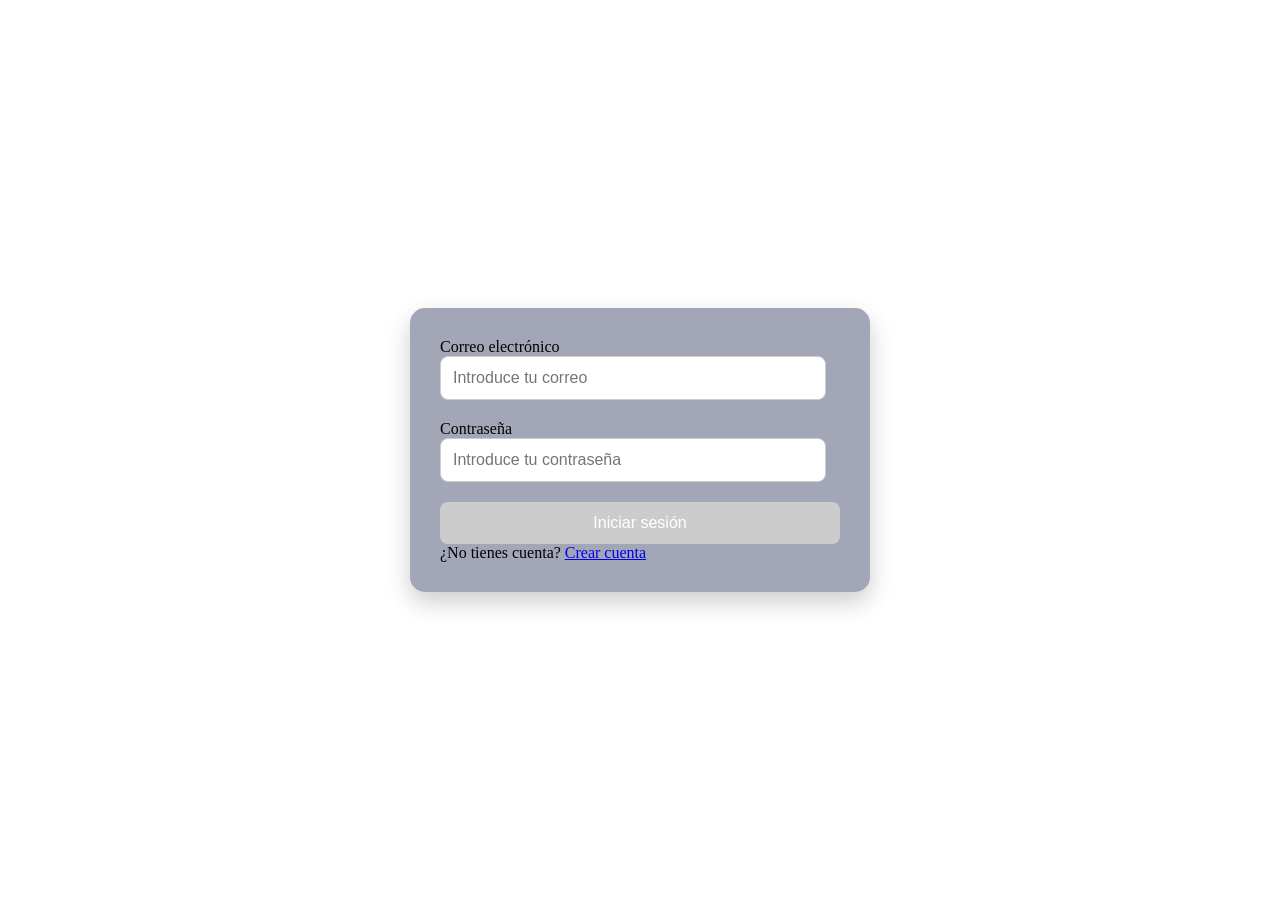
==== juego-phaser/index.html @ 0404c797 "he creado primer formulario" ====
<!DOCTYPE html>
<html lang="en">
<head>
    <meta charset="UTF-8">
    <meta name="viewport" content="width=device-width, initial-scale=1.0">
    <title>Document</title>
    <link rel="stylesheet" href="css/style.css">
</head>
<body>


    <div class="formulario">

        <form action="">

            <div class="inputFormulario">

                <label for="">Correo electrónico</label>

                <input class="inputEstilos" type="email" placeholder="Introduce tu correo" name="CorreoElectronico" id="CorreoElectronico" required>

            </div>

            <div class="inputFormulario">

                <label for="">Contraseña</label>

                <input class="inputEstilos" type="text" placeholder="Introduce tu contraseña" name="Contraseña" id="Contraseña" required>

            </div>


            <button class="buttonIniciar" type="submit">Iniciar sesión</button>
            

            <div class="register">
                <p>¿No tienes cuenta? 
                    <a href="#">Crear cuenta</a>
                </p>
            </div>
                        


        </form>

    </div>


</body>
</html>
---- juego-phaser/css/style.css ----
*{
margin:0;
padding:0;
}


body{
    height:100vh;
    display:flex;
    justify-content:center;
    align-items:center;
    background-image: url('');
}

.formulario{

    background:rgb(163, 166, 182);
    padding:30px;
    border-radius:15px;
    box-shadow:0 10px 25px rgba(0,0,0,0.2);
    width:100%;
    max-width:400px;

}


.inputFormulario{
    
    margin-bottom:20px;
    
}


.inputEstilos{

    width:90%;
    padding:12px;
    border-radius:8px;
    border:1px solid #ccc;
    font-size:16px;
    transition:0.3s;

}


input:focus{
    border-color:#6685ea;
    box-shadow:0 0 5px rgba(238, 188, 79, 0.87);
}

.buttonIniciar{

    width:100%;
    padding:12px;
    border:none;
    border-radius:8px;
    background:#ccc;
    color:white;
    font-size:16px;
    cursor:pointer;
    transition:0.3s;

}

.buttonIniciar:hover{
    background:#adadad;
}
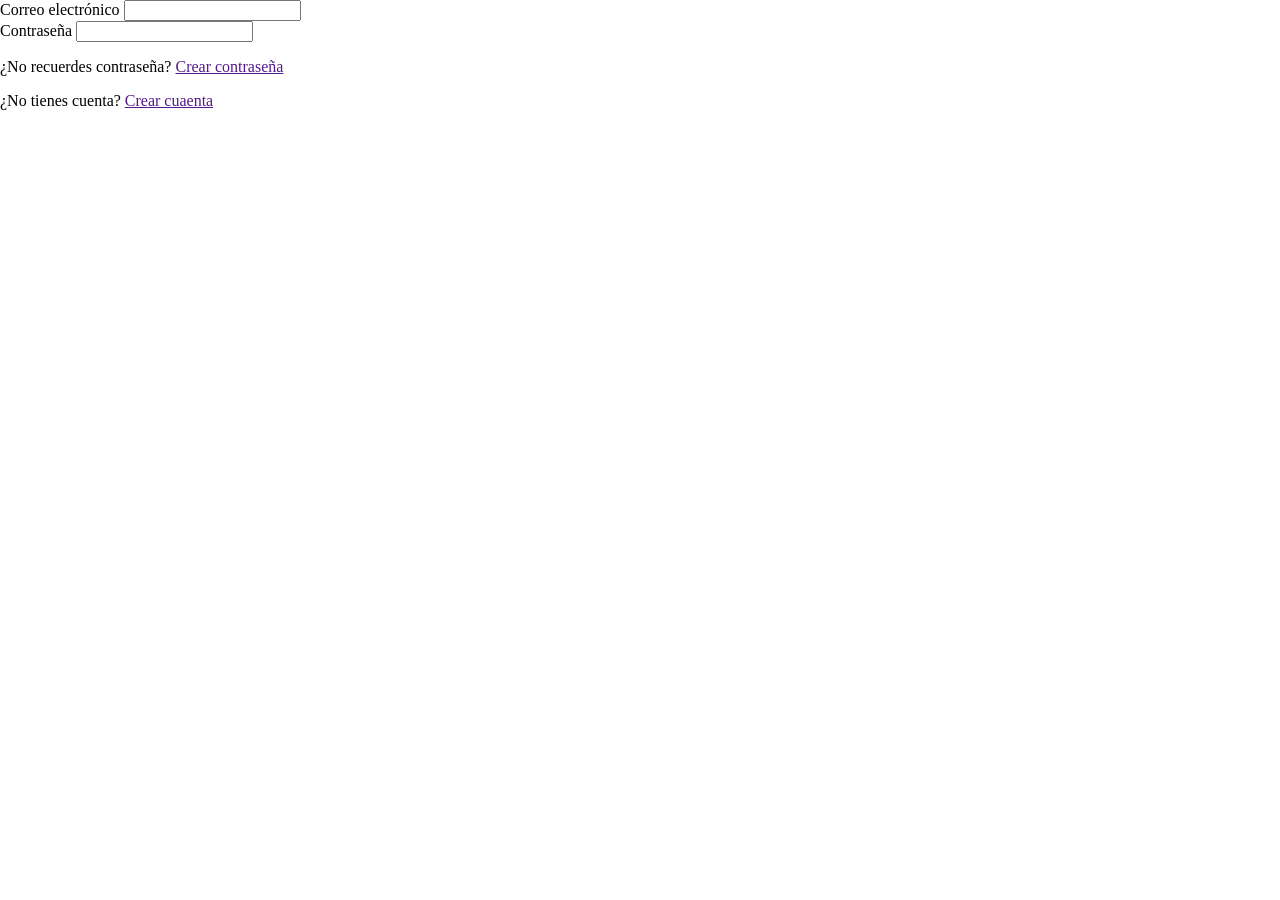
==== commit f6e6272b: "he empezado de nuevo con el formulario" ====
--- a/juego-phaser/index.html
+++ b/juego-phaser/index.html
@@ -9,39 +9,43 @@
 <body>
 
 
-    <div class="formulario">
+    <div>
+
 
         <form action="">
 
-            <div class="inputFormulario">
+            <div>
+                <label for="">Correo electrónico</label>
+                <input type="email" name="correoUs" id="correoUs">
+            </div>
 
-                <label for="">Correo electrónico</label>
+            <div>
+                <label for="">Contraseña</label>
+                <input type="text" name="contraseñaUs" id="contraseñaUs">
+            </div>
 
-                <input class="inputEstilos" type="email" placeholder="Introduce tu correo" name="CorreoElectronico" id="CorreoElectronico" required>
+            <div>
+
+                <p>¿No recuerdes contraseña? <a href="">Crear contraseña</a></p>
 
             </div>
 
-            <div class="inputFormulario">
+            <div>
 
-                <label for="">Contraseña</label>
-
-                <input class="inputEstilos" type="text" placeholder="Introduce tu contraseña" name="Contraseña" id="Contraseña" required>
+                <p>¿No tienes cuenta? <a href="">Crear cuaenta</a></p>
 
             </div>
 
-
-            <button class="buttonIniciar" type="submit">Iniciar sesión</button>
             
 
-            <div class="register">
-                <p>¿No tienes cuenta? 
-                    <a href="#">Crear cuenta</a>
-                </p>
-            </div>
-                        
+
+
 
 
         </form>
+
+
+
 
     </div>
 
--- a/juego-phaser/css/style.css
+++ b/juego-phaser/css/style.css
@@ -1,67 +1,7 @@
-*{
-margin:0;
-padding:0;
-}
+body{
 
+    margin: 0;
+    padding:0;
+    background-image: url('../fotos/fondoMenu2.jpg');
 
-body{
-    height:100vh;
-    display:flex;
-    justify-content:center;
-    align-items:center;
-    background-image: url('');
-}
-
-.formulario{
-
-    background:rgb(163, 166, 182);
-    padding:30px;
-    border-radius:15px;
-    box-shadow:0 10px 25px rgba(0,0,0,0.2);
-    width:100%;
-    max-width:400px;
-
-}
-
-
-.inputFormulario{
-    
-    margin-bottom:20px;
-    
-}
-
-
-.inputEstilos{
-
-    width:90%;
-    padding:12px;
-    border-radius:8px;
-    border:1px solid #ccc;
-    font-size:16px;
-    transition:0.3s;
-
-}
-
-
-input:focus{
-    border-color:#6685ea;
-    box-shadow:0 0 5px rgba(238, 188, 79, 0.87);
-}
-
-.buttonIniciar{
-
-    width:100%;
-    padding:12px;
-    border:none;
-    border-radius:8px;
-    background:#ccc;
-    color:white;
-    font-size:16px;
-    cursor:pointer;
-    transition:0.3s;
-
-}
-
-.buttonIniciar:hover{
-    background:#adadad;
 }
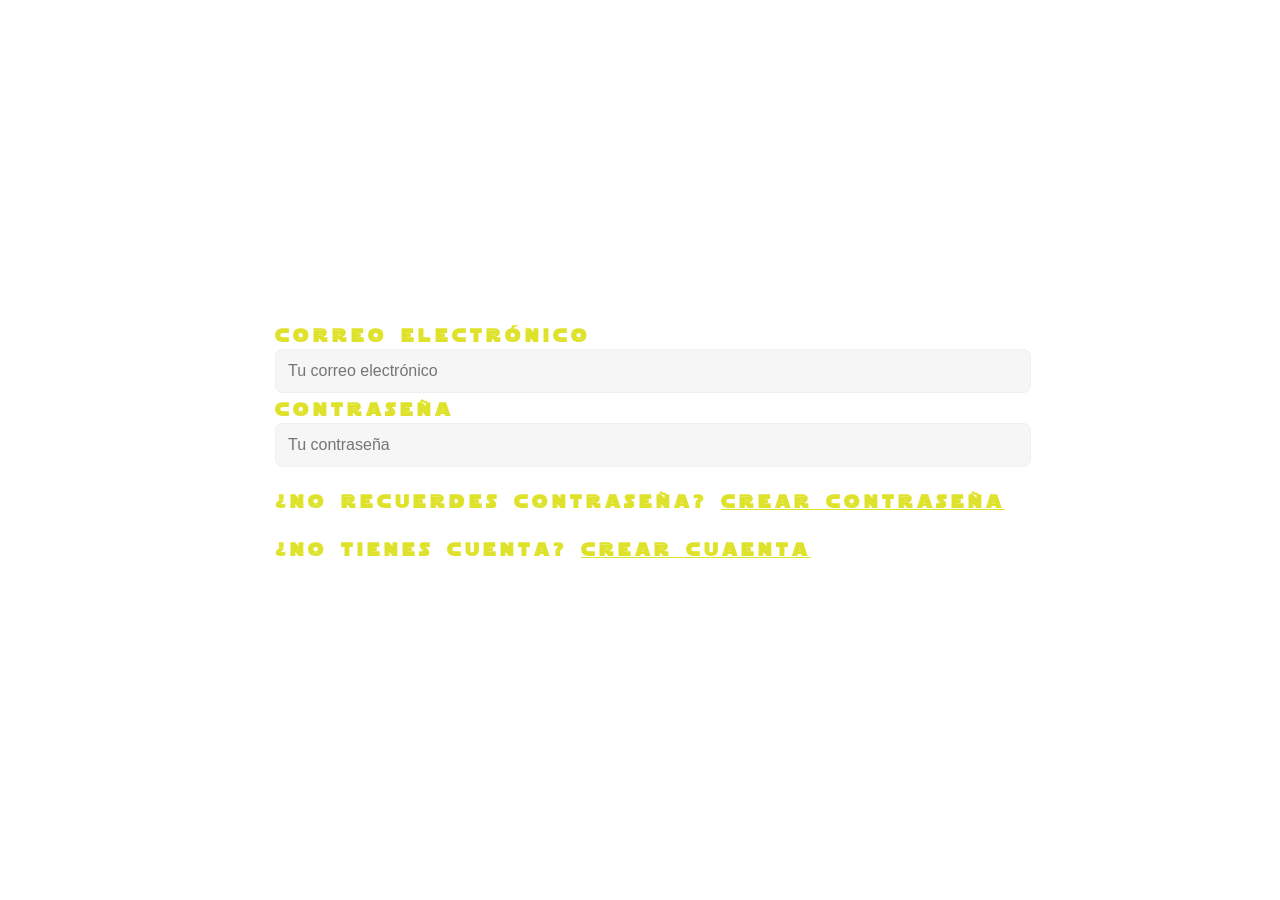
==== commit 1e743f14: "Modificacion del formulario1" ====
--- a/juego-phaser/index.html
+++ b/juego-phaser/index.html
@@ -9,43 +9,35 @@
 <body>
 
 
-    <div>
+    <div class="divPadre">
 
 
         <form action="">
 
-            <div>
+            <div class="divHijo">
                 <label for="">Correo electrónico</label>
-                <input type="email" name="correoUs" id="correoUs">
+                <input type="email" name="correoUs" id="correoUs" placeholder="Tu correo electrónico">
             </div>
 
-            <div>
+            <div class="divHijo">
                 <label for="">Contraseña</label>
-                <input type="text" name="contraseñaUs" id="contraseñaUs">
+                <input type="text" name="contraseñaUs" id="contraseñaUs" placeholder="Tu contraseña">
             </div>
 
-            <div>
+            <div class="divHijo">
 
                 <p>¿No recuerdes contraseña? <a href="">Crear contraseña</a></p>
 
             </div>
 
-            <div>
+            <div class="divHijo">
 
                 <p>¿No tienes cuenta? <a href="">Crear cuaenta</a></p>
 
             </div>
 
-            
-
-
-
-
 
         </form>
-
-
-
 
     </div>
 
--- a/juego-phaser/css/style.css
+++ b/juego-phaser/css/style.css
@@ -1,7 +1,66 @@
+html, body {
+    margin: 0;
+    padding: 0;
+    height: 100%;
+}
+
+
 body{
 
     margin: 0;
     padding:0;
     background-image: url('../fotos/fondoMenu2.jpg');
+    background-size: cover;
+    background-repeat: no-repeat;
+    display: flex;
+    justify-content: center;
+    align-items: center;
+
+}
+
+.divPadre{
+
+    
+
+}
+
+.divHijo{
+
+    color: rgb(223, 226, 43);
+    font-size: large;
+    font-weight: 900;
+    text-decoration: none;
+    font-family: 'StarWars', sans-serif;
+    letter-spacing: 5px;
+                                                
+}
+
+input{
+    width:100%;
+    padding:12px;
+    border-radius:8px;
+    border:1px solid #cccccc2c;
+    font-size:16px;
+    transition:0.3s;
+    background-color: #cccccc2c;
+}
+
+input:focus{
+    border-color:rgb(223, 226, 43);
+    outline:none;
+    box-shadow:0 0 5px rgb(223, 226, 43);
+}
+
+
+
+@font-face {
+    font-family: "StarWars";
+    src: url("../fonts/Starjout.ttf");
+}
+
+
+
+a{
+    color: rgb(223, 226, 43);
 
 }
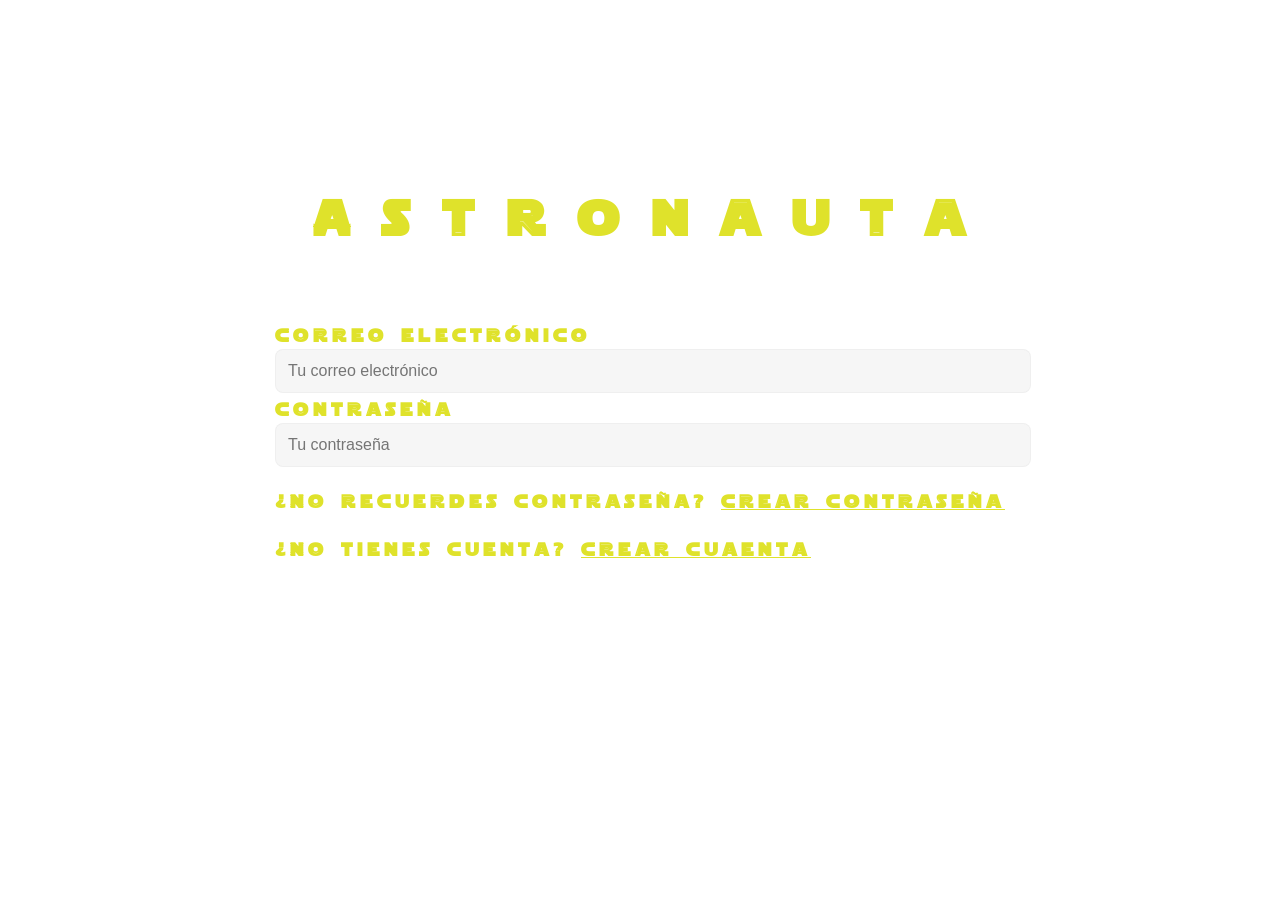
==== commit ef608542: "Menu creado , pagina para recuperar contraseña - creado" ====
--- a/juego-phaser/index.html
+++ b/juego-phaser/index.html
@@ -4,16 +4,38 @@
     <meta charset="UTF-8">
     <meta name="viewport" content="width=device-width, initial-scale=1.0">
     <title>Document</title>
-    <link rel="stylesheet" href="css/style.css">
+    <link rel="stylesheet" href="css/formulario.css">
 </head>
-<body>
+
+
+<body class="classBody">
+
+
+    
 
 
     <div class="divPadre">
 
+        <div style="display: flex; justify-content: center; width: 100%;">
+
+            <h1 class="titulo">
+                <span>A</span>
+                <span>s</span>
+                <span>t</span>
+                <span>r</span>
+                <span>o</span>
+                <span>n</span>
+                <span>a</span>
+                <span>u</span>
+                <span>t</span>
+                <span>a</span>
+            </h1>
+
+        </div>
 
         <form action="">
 
+            
             <div class="divHijo">
                 <label for="">Correo electrónico</label>
                 <input type="email" name="correoUs" id="correoUs" placeholder="Tu correo electrónico">
@@ -26,13 +48,13 @@
 
             <div class="divHijo">
 
-                <p>¿No recuerdes contraseña? <a href="">Crear contraseña</a></p>
+                <p>¿No recuerdes contraseña? <a href="crearContraseña.html">Crear contraseña</a></p>
 
             </div>
 
             <div class="divHijo">
 
-                <p>¿No tienes cuenta? <a href="">Crear cuaenta</a></p>
+                <p>¿No tienes cuenta? <a href="crearCuenta.html">Crear cuaenta</a></p>
 
             </div>
 
--- a/juego-phaser/css/formulario.css
+++ b/juego-phaser/css/formulario.css
@@ -0,0 +1,172 @@
+html, body {
+    margin: 0;
+    padding: 0;
+    height: 100%;
+}
+
+
+.classBody{
+
+    margin: 0;
+    padding:0;
+    background-image: url('../fotos/fondoMenu2.jpg');
+    background-size: cover;
+    background-repeat: no-repeat;
+    display: flex;
+    justify-content: center;
+    align-items: center;
+
+}
+
+
+.divPadre{
+
+    position: relative;
+
+}
+
+.divHijo{
+
+    color: rgb(223, 226, 43);
+    font-size: large;
+    font-weight: 900;
+    text-decoration: none;
+    font-family: 'StarWars', sans-serif;
+    letter-spacing: 5px;
+                                                
+}
+
+input{
+    width:100%;
+    padding:12px;
+    border-radius:8px;
+    border:1px solid #cccccc2c;
+    font-size:16px;
+    transition:0.3s;
+    background-color: #cccccc2c;
+}
+
+input:focus{
+    border-color:rgb(223, 226, 43);
+    outline:none;
+    box-shadow:0 0 5px rgb(223, 226, 43);
+}
+
+
+
+@font-face {
+    font-family: "StarWars";
+    src: url("../fonts/Starjout.ttf");
+}
+
+
+
+a{
+    color: rgb(223, 226, 43);
+}
+
+
+.titulo{
+    position: absolute;
+    top: -180px;
+    left: 50%;
+    transform: translateX(-50%);
+    white-space: nowrap;
+    color: rgb(223, 226, 43);
+    font-weight: 900;
+    font-family: 'StarWars', sans-serif;
+    letter-spacing: 5px;
+    font-size: 50px;
+}
+
+
+.titulo span {
+    display: inline-block;
+}
+
+.titulo span:nth-child(1) { animation: flotar1 14s infinite ease-in-out alternate; animation-delay: 0.1s; }
+.titulo span:nth-child(2) { animation: flotar2 12s infinite ease-in-out alternate; animation-delay: 0.8s; }
+.titulo span:nth-child(3) { animation: flotar3 16s infinite ease-in-out alternate; animation-delay: 0.3s; }
+.titulo span:nth-child(4) { animation: flotar1 13s infinite ease-in-out alternate; animation-delay: 1.2s; }
+.titulo span:nth-child(5) { animation: flotar2 15s infinite ease-in-out alternate; animation-delay: 0.5s; }
+.titulo span:nth-child(6) { animation: flotar3 12s infinite ease-in-out alternate; animation-delay: 1.5s; }
+.titulo span:nth-child(7) { animation: flotar1 17s infinite ease-in-out alternate; animation-delay: 0.7s; }
+.titulo span:nth-child(8) { animation: flotar2 14s infinite ease-in-out alternate; animation-delay: 1.1s; }
+.titulo span:nth-child(9) { animation: flotar3 13s infinite ease-in-out alternate; animation-delay: 0.2s; }
+.titulo span:nth-child(10) { animation: flotar1 15s infinite ease-in-out alternate; animation-delay: 0.9s; }
+
+@keyframes flotar1 {
+    0%   { transform: translate(0px, 0px) rotate(0deg) scale(1); }
+    33%  { transform: translate(-5px, -15px) rotate(4deg) scale(1.05); }
+    66%  { transform: translate(6px, 10px) rotate(-3deg) scale(0.95); }
+    100% { transform: translate(0px, 0px) rotate(0deg) scale(1); }
+}
+
+@keyframes flotar2 {
+    0%   { transform: translate(0px, 0px) rotate(0deg) scale(1); }
+    33%  { transform: translate(12px, -5px) rotate(-6deg) scale(0.95); }
+    66%  { transform: translate(-10px, 5px) rotate(5deg) scale(1.02); }
+    100% { transform: translate(0px, 0px) rotate(0deg) scale(1); }
+}
+
+@keyframes flotar3 {
+    0%   { transform: translate(0px, 0px) rotate(0deg) scale(1); }
+    33%  { transform: translate(-8px, 12px) rotate(8deg) scale(0.9); }
+    66%  { transform: translate(8px, -12px) rotate(-7deg) scale(1.08); }
+    100% { transform: translate(0px, 0px) rotate(0deg) scale(1); }
+}
+
+.menuA{
+    text-decoration: none;
+    padding-top: 12px;
+    padding-bottom: 12px;
+    border-radius: 8px;
+    border: 1px solid #cccccc2c;
+    font-size: 16px;
+    background-color: #cccccc2c;
+    display: block;          /* Se comporta como un bloque (ocupa su propia línea) */
+    width: 250px;           /* Un ancho fijo para que todos midan lo mismo */
+    margin: 0 auto;         /* Los centra horizontalmente dentro de su div */
+
+    transition: background-color 0.3s ease, color 0.3s ease, box-shadow 0.3s ease;
+}
+
+.menuA:hover {
+    background-color: rgb(223, 226, 43);
+    color: black;
+    box-shadow: 0 0 15px rgb(223, 226, 43);
+    
+    
+    animation-play-state: paused !important;
+    transform: scale(1.05) !important;
+}
+
+.SepBotonesMenu {
+    margin-bottom: 2vh;
+    text-align: center;
+}
+
+
+
+
+/* Asignamos animaciones desfasadas a cada botón según su orden en el menú */
+.divPadre > .SepBotonesMenu:nth-child(2) .menuA { animation: flotarBtn1 12s infinite ease-in-out alternate; }
+.divPadre > .SepBotonesMenu:nth-child(3) .menuA { animation: flotarBtn2 15s infinite ease-in-out alternate; animation-delay: 1s; }
+.divPadre > .SepBotonesMenu:nth-child(4) .menuA { animation: flotarBtn1 14s infinite ease-in-out alternate; animation-delay: 2s; }
+.divPadre > .SepBotonesMenu:nth-child(5) .menuA { animation: flotarBtn2 13s infinite ease-in-out alternate; animation-delay: 0.5s; }
+.divPadre > .SepBotonesMenu:nth-child(6) .menuA { animation: flotarBtn1 16s infinite ease-in-out alternate; animation-delay: 1.5s; }
+.divPadre > .SepBotonesMenu:nth-child(7) .menuA { animation: flotarBtn2 14s infinite ease-in-out alternate; animation-delay: 2.5s; }
+
+/* TRAYECTORIA BOTONES 1: Movimiento muy corto en diagonal */
+@keyframes flotarBtn1 {
+    0%   { transform: translate(0px, 0px) rotate(0deg); }
+    50%  { transform: translate(3px, -4px) rotate(1deg); }
+    100% { transform: translate(-2px, 3px) rotate(-1deg); }
+}
+
+/* TRAYECTORIA BOTONES 2: Movimiento muy corto opuesto */
+@keyframes flotarBtn2 {
+    0%   { transform: translate(0px, 0px) rotate(0deg); }
+    50%  { transform: translate(-4px, 2px) rotate(-1deg); }
+    100% { transform: translate(3px, -2px) rotate(1deg); }
+}
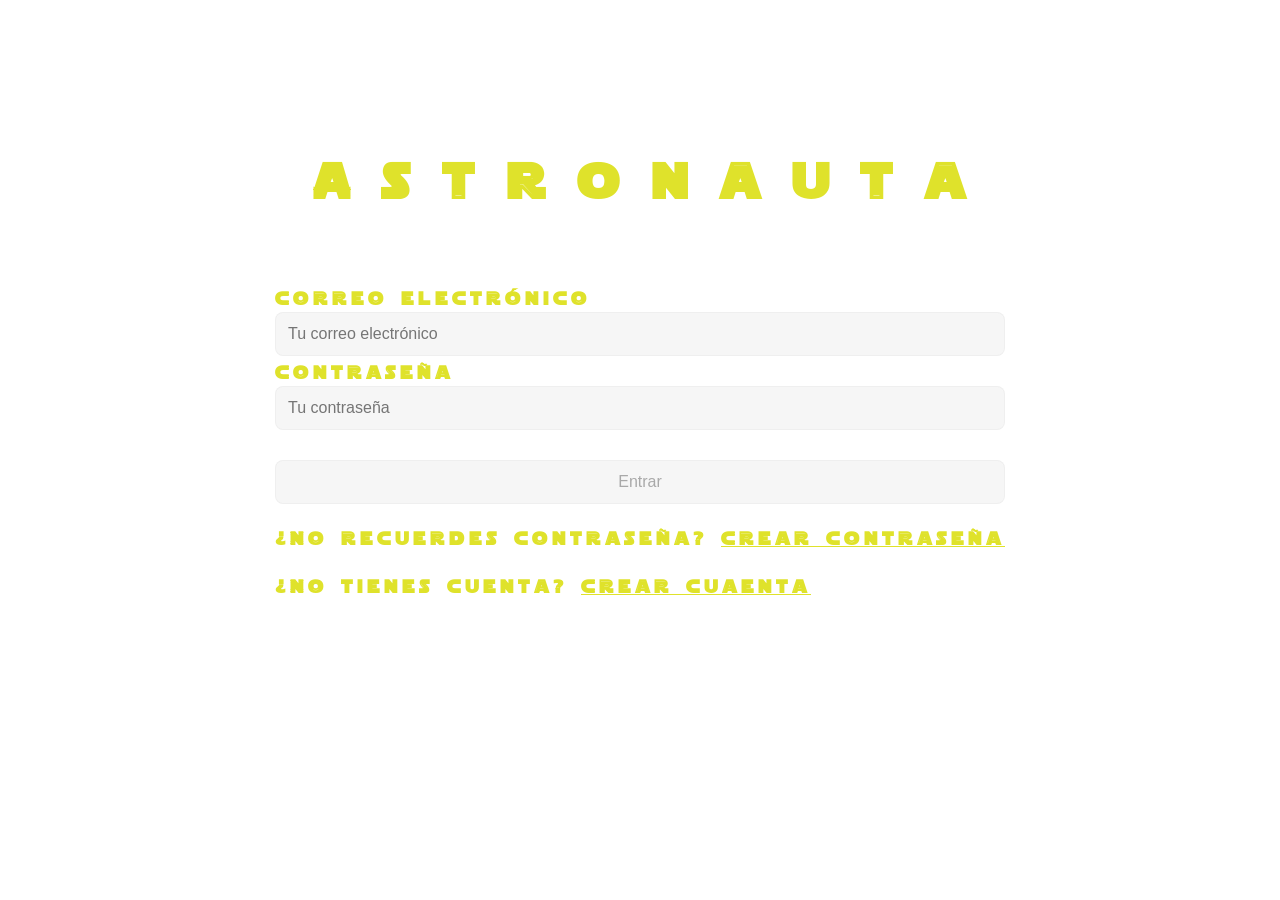
==== commit 84bb6379: "modificaciones del menu y formularios" ====
--- a/juego-phaser/index.html
+++ b/juego-phaser/index.html
@@ -16,7 +16,7 @@
 
     <div class="divPadre">
 
-        <div style="display: flex; justify-content: center; width: 100%;">
+        <div class="tituloDiv">
 
             <h1 class="titulo">
                 <span>A</span>
@@ -46,6 +46,10 @@
                 <input type="text" name="contraseñaUs" id="contraseñaUs" placeholder="Tu contraseña">
             </div>
 
+            <div>
+                <button class="">Entrar</button>
+            </div>
+
             <div class="divHijo">
 
                 <p>¿No recuerdes contraseña? <a href="crearContraseña.html">Crear contraseña</a></p>
--- a/juego-phaser/css/formulario.css
+++ b/juego-phaser/css/formulario.css
@@ -2,6 +2,10 @@
     margin: 0;
     padding: 0;
     height: 100%;
+}
+
+* {
+    box-sizing: border-box;
 }
 
 
@@ -18,6 +22,19 @@
 
 }
 
+.classBody2{
+
+    margin: 0;
+    padding:0;
+    background-image: url('../fotos/fondoMenu3.jpg');
+    background-size: cover;
+    background-repeat: no-repeat;
+    display: flex;
+    justify-content: center;
+    align-items: center;
+
+}
+
 
 .divPadre{
 
@@ -52,7 +69,9 @@
     box-shadow:0 0 5px rgb(223, 226, 43);
 }
 
-
+.tituloDiv{
+    display: flex; justify-content: center; width: 100%;
+}
 
 @font-face {
     font-family: "StarWars";
@@ -64,6 +83,31 @@
 a{
     color: rgb(223, 226, 43);
 }
+
+button{
+    width:100%;
+    padding:12px;
+    border-radius:8px;
+    border:1px solid #cccccc2c;
+    font-size:16px;
+    transition:0.3s;
+    background-color: #cccccc2c;
+    margin-top: 30px;
+    color:rgb(169, 169, 169) ;
+}
+
+button:hover{
+    border-color:rgb(223, 226, 43);
+    outline:none;
+    box-shadow:0 0 5px rgb(223, 226, 43);
+}
+
+button:focus{
+    border-color:rgb(226, 110, 43);
+    outline:none;
+    box-shadow:0 0 5px rgb(226, 110, 43);
+}
+
 
 
 .titulo{
@@ -124,9 +168,9 @@
     border: 1px solid #cccccc2c;
     font-size: 16px;
     background-color: #cccccc2c;
-    display: block;          /* Se comporta como un bloque (ocupa su propia línea) */
-    width: 250px;           /* Un ancho fijo para que todos midan lo mismo */
-    margin: 0 auto;         /* Los centra horizontalmente dentro de su div */
+    display: block;
+    width: 250px;
+    margin: 0 auto;
 
     transition: background-color 0.3s ease, color 0.3s ease, box-shadow 0.3s ease;
 }
@@ -147,9 +191,6 @@
 }
 
 
-
-
-/* Asignamos animaciones desfasadas a cada botón según su orden en el menú */
 .divPadre > .SepBotonesMenu:nth-child(2) .menuA { animation: flotarBtn1 12s infinite ease-in-out alternate; }
 .divPadre > .SepBotonesMenu:nth-child(3) .menuA { animation: flotarBtn2 15s infinite ease-in-out alternate; animation-delay: 1s; }
 .divPadre > .SepBotonesMenu:nth-child(4) .menuA { animation: flotarBtn1 14s infinite ease-in-out alternate; animation-delay: 2s; }
@@ -157,14 +198,14 @@
 .divPadre > .SepBotonesMenu:nth-child(6) .menuA { animation: flotarBtn1 16s infinite ease-in-out alternate; animation-delay: 1.5s; }
 .divPadre > .SepBotonesMenu:nth-child(7) .menuA { animation: flotarBtn2 14s infinite ease-in-out alternate; animation-delay: 2.5s; }
 
-/* TRAYECTORIA BOTONES 1: Movimiento muy corto en diagonal */
+
 @keyframes flotarBtn1 {
     0%   { transform: translate(0px, 0px) rotate(0deg); }
     50%  { transform: translate(3px, -4px) rotate(1deg); }
     100% { transform: translate(-2px, 3px) rotate(-1deg); }
 }
 
-/* TRAYECTORIA BOTONES 2: Movimiento muy corto opuesto */
+
 @keyframes flotarBtn2 {
     0%   { transform: translate(0px, 0px) rotate(0deg); }
     50%  { transform: translate(-4px, 2px) rotate(-1deg); }
